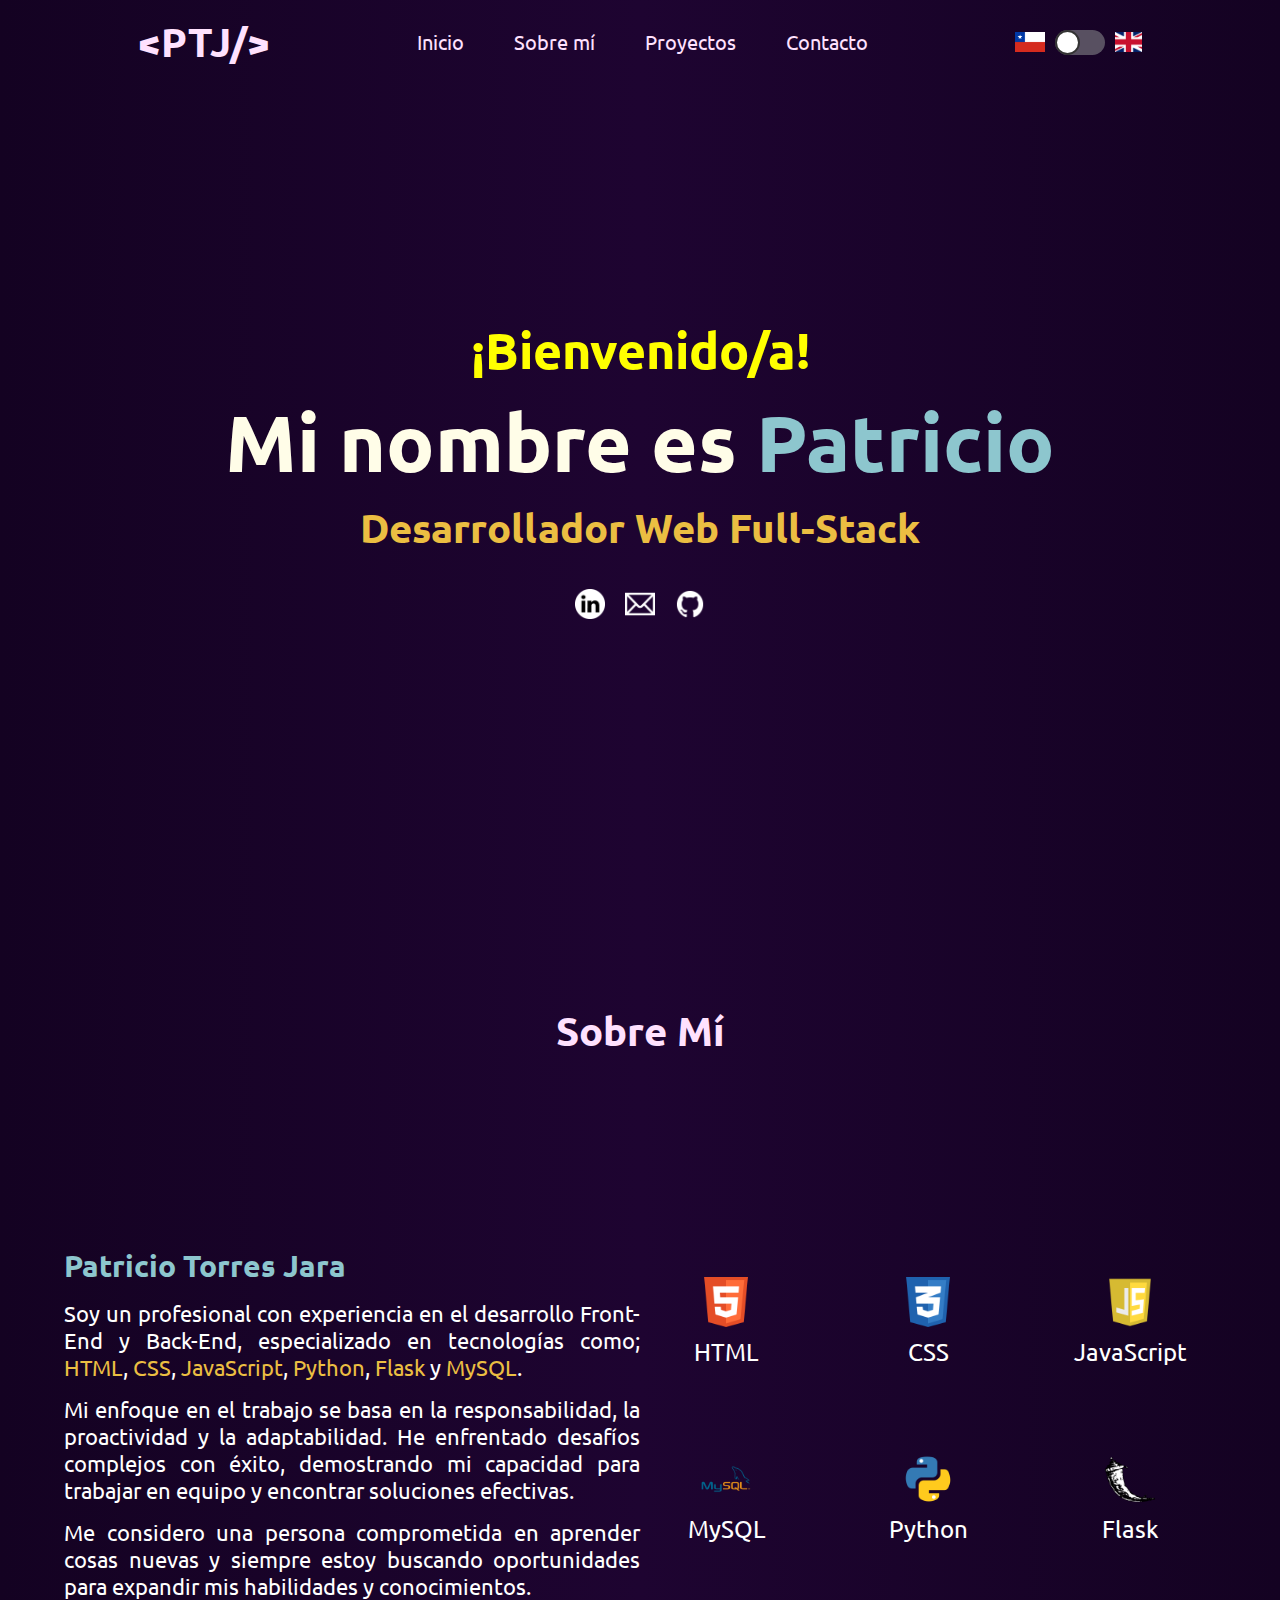
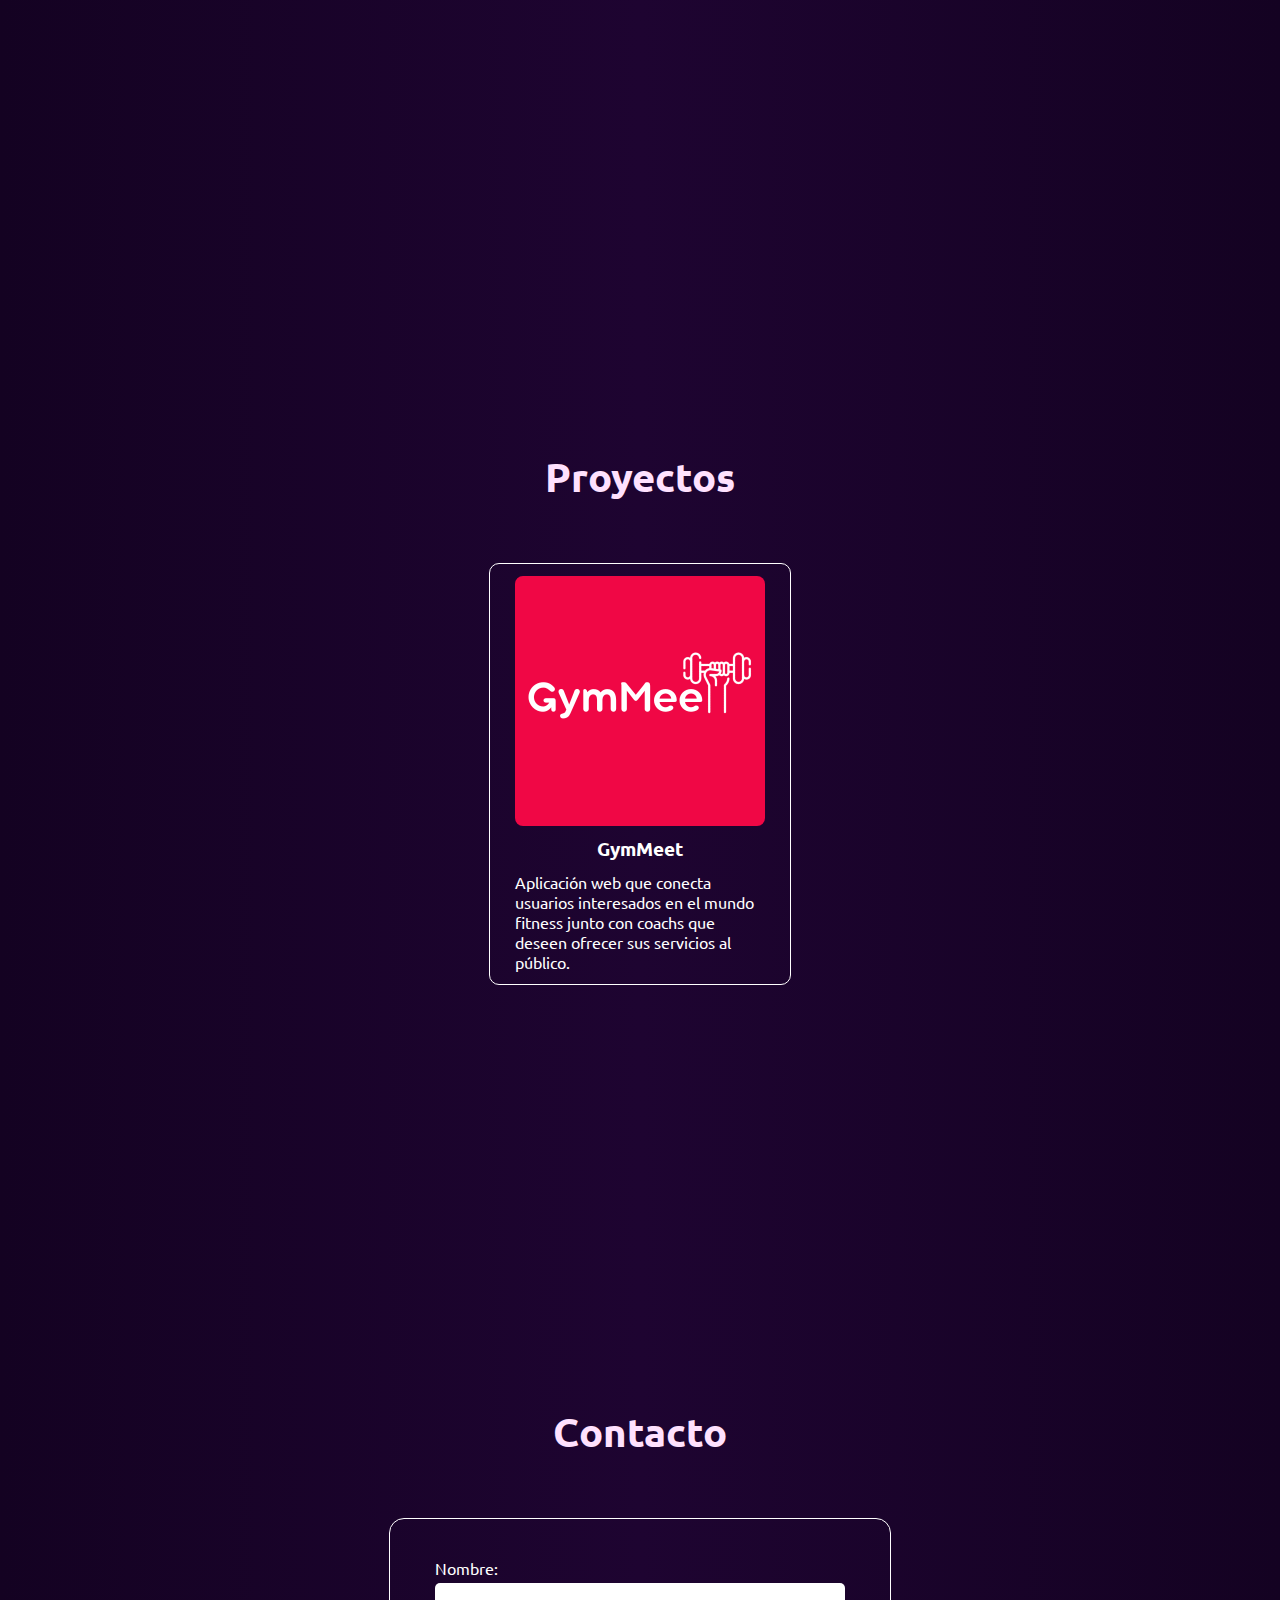
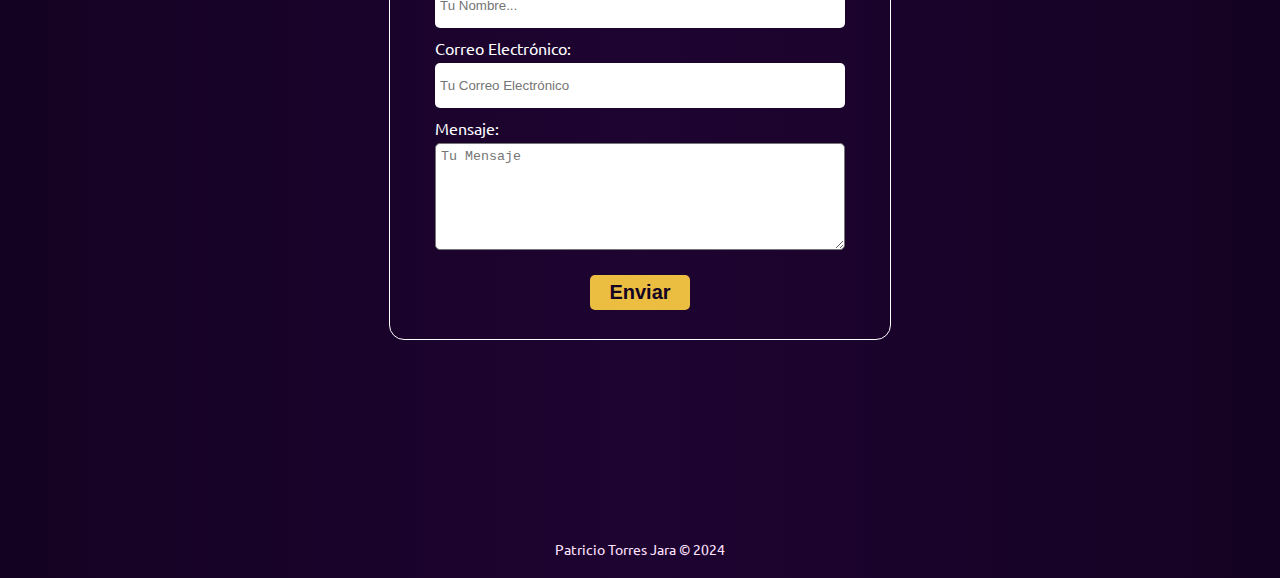
==== index.html @ 5404bd2b "Se añadieron más metadatos" ====
<!DOCTYPE html>
<html lang="es">
<head>
    <meta charset="UTF-8">
    <meta name="viewport" content="width=device-width, initial-scale=1.0">
    <meta property="title" content="Portafolio Web | Patricio Torres Jara">
    <meta name="description" content="Patricio Torres Jara, Desarrollador Web Full-Stack con experiencia en crear experiencias digitales asombrosas. ¡Explora mi trabajo y ponte en contacto para colaborar en tu próximo proyecto!">
    <meta property="og:description" content="Patricio Torres Jara, Desarrollador Web Full-Stack con experiencia en crear experiencias digitales asombrosas. ¡Explora mi trabajo y ponte en contacto para colaborar en tu próximo proyecto!">
    <meta property="og:image" content="img/a-intro-png">
    <meta property="og:image:alt" content="Foto de Portafolio Web">
    <script defer src="js/scripts.js"></script>
    <link rel="stylesheet" href="https://fonts.googleapis.com/css?family=Ubuntu">
    <link rel="stylesheet" href="css/styles.css">
    <link rel="icon" href="img/faviconptj.png">
    <title> PTJ | Portafolio </title>
</head>
<body>
    <nav>
        <div class="logo">
            <h1 id="home">&lt;PTJ/></h1>
        </div>
        <div class="nav-ancord">
            <a href="#home" class="nav-elements">Inicio</a>
            <a href="#about-section" class="nav-elements">Sobre mí</a>
            <a href="#projects" class="nav-elements">Proyectos</a>
            <a href="#contact" class="nav-elements">Contacto</a>
        </div>
        <div class="inputs">
            <img src="img/chile.png" alt="chile-flag" class="flags">
            <input type="checkbox" class="check">
            <img src="img/uk.png" alt="uk-flag" class="flags">
        </div>
    </nav>
    <main>
        <section class="home-content" id="home">
            <h1 id="welcome">¡Bienvenido/a!</h1>
            <div> <h2 id="myname">Mi nombre es <span id="pato">Patricio</span></h2> </div>
            <div> <h3 id="developer">Desarrollador Web Full-Stack</h3> </div>
            <div class="social-ancords">
                <a href="https://www.linkedin.com/in/patricio-torres-jara-4b89b928b" target="_blank"><img class="social-icon" src="img/linkedinw.png" alt="linkedin-icon"></a>
                <a href="#contact"><img class="social-icon" src="img/emailw.png" alt="email-icon"></a>
                <a href="https://github.com/LFourOne" target="_blank"><img class="social-icon" src="img/githubw.png" alt="github-icon"></a>
            </div>
        </section>
        <section class="about-content" id="about-section">
            <h2 class="section-title">Sobre Mí</h2>
            <div class="about-subcontent">
                <div class="aboutme-parraphs">
                    <span id="fullnamepato"> Patricio Torres Jara </span>
                    <p class="parraphs"> 
                        Soy un profesional con experiencia en el desarrollo Front-End y Back-End, especializado en tecnologías como; <span id="html-text">HTML</span>, <span id="css-text">CSS</span>, <span id="js-text">JavaScript</span>, <span id="py-text">Py</span><span id="thon-text">thon</span>, <span id="flask-text">Flask</span> y <span id="my-text">My</span><span id="sql-text">SQL</span>.
                    </p>
                    <p class="parraphs">
                        Mi enfoque en el trabajo se basa en la responsabilidad, la proactividad y la adaptabilidad.
                        He enfrentado desafíos complejos con éxito, demostrando mi capacidad para trabajar en equipo y encontrar soluciones efectivas.
                    </p>
                    <p class="parraphs">
                        Me considero una persona comprometida en aprender cosas nuevas y siempre estoy buscando oportunidades para expandir mis habilidades y conocimientos.
                    </p>
                </div>
                <div class="aboutme-skills">
                    <div class="skill-card">
                        <img class="icon" src="img/html.png" alt="html-icon">
                        <div><span> HTML </span></div>
                    </div>
                    <div class="skill-card">
                        <img class="icon" src="img/css.png" alt="css-icon">
                        <div><span> CSS </span></div>
                    </div>
                    <div class="skill-card">
                        <img class="icon" src="img/js.png" alt="js-icon">
                        <div><span> JavaScript </span></div>
                    </div>
                    <div class="skill-card">
                        <img class="icon" src="img/mysql.png" alt="mysql-icon">
                        <div><span> MySQL </span></div>
                    </div>
                    <div class="skill-card">
                        <img class="icon" src="img/python.png" alt="python-icon">
                        <div><span> Python </span></div>
                    </div>
                    <div class="skill-card">
                        <img class="icon" src="img/flask.png" alt="flask-icon">
                        <div><span> Flask </span></div>
                    </div>
                </div>
            </div>
        </section>
        <section class="project-container" id="projects">
            <h2 class="section-title">Proyectos</h2>
            <div class="cards-container">
                <div class="project-card">
                    <img class="photo-card" src="img/gymmeet2.png" alt="GymMeet">
                    <h3>GymMeet</h3>
                    <p class="parraph-card">Aplicación web que conecta usuarios interesados en el mundo fitness junto con coachs que deseen ofrecer sus servicios al público.</p>
                </div>
            </div>
        </section>
        <section class="contact-container" id="contact">
            <h2 class="section-title">Contacto</h2>
            <div class="contact-info">
                <form action="https://formsubmit.co/patotorres0710@gmail.com" method="POST" target="_blank">
                    <div class="label">
                        <label for="name">Nombre:</label>
                        <input class="text-bar" type="text" name="name" id="name" placeholder="Tu Nombre..." required>
                    </div>
                    <div class="label">
                        <label for="email">Correo Electrónico:</label>
                        <input class="text-bar" type="email" name="email" id="email" placeholder="Tu Correo Electrónico" required>
                    </div>
                    <div class="label">
                        <label for="message">Mensaje:</label>
                        <textarea name="message" id="message" cols="30" rows="10" placeholder="Tu Mensaje"></textarea>
                    </div>
                    <div class="submit-container">
                        <input id="submit-btn" type="submit" value="Enviar">
                    </div>
                </form>
            </div>
        </section>
    </main>
    <footer>
        <span>Patricio Torres Jara © 2024</span>
    </footer>
</body>
</html>
---- css/styles.css ----
* {
    margin: 0;
    padding: 0;
}

.a{
    text-decoration: none;
    color: #ffe1fe;
}
body {
    display: flex;
    flex-direction: column;
    font-family: "Ubuntu", sans-serif;
    background-color: #140222;
    background: linear-gradient(90deg, rgba(20,2,34,1) 0%, rgb(30, 4, 49) 50%, rgba(20,2,34,1) 100%);
    height: 100vh;
    width: 90%;
    margin: 0 auto;
}
nav {
    display: flex;
    color: #faf5ff;
    padding-top: 15px;
    font-size: 20px;
    text-align: center;
    justify-content: space-around;
}
nav a{
    text-decoration: none;
    color: #ffe1fe;
}
.logo{
    color: #ffe1fe;
}
.nav-ancord {
    display: flex;
    align-items: center;
    color: #f4e1f5;
    gap: 50px;
}
.nav-elements{
    cursor: pointer;
}
.nav-elements:hover{
    padding-top: 3px;
    border-bottom: 3px solid purple;
}
.inputs {
    display: flex;
    align-items: center;
    gap: 10px;
}
.flags{
    height: 20px;
}
.check{
    position: relative;
    width: 50px;
    margin-bottom: 11px;
    cursor: pointer;
}
.check:before{
    content: '';
    position: absolute;
    width: 50px;
    height: 25px;
    background-color: #585061;
    border-radius: 25px;
}
.check:after{
    content: '';
    position: absolute;
    width: 25px;
    height: 25px;
    background-color: #fff;
    border-radius: 25px;
    transition: 0.25s;
    border: 2px solid #333;
    box-sizing: border-box;
}
.check:checked::after{
    left: 25px;
}
.check:checked::before{
    background-color: #585061;
}
.home-content{
    display: flex;
    flex-direction: column;
    margin-top: 250px;
    margin-bottom: 440px;
    color: white;
    align-items: center;
    font-size: 55px;
    gap: 10px;
}
#welcome{
    font-size: 50px;
    color: #ffff00;
}
#myname{
    font-size: 80px;
    color: #fffde8;
}
#pato{
    font-size: 80px;
    color: #8dc6ce;
}
#developer{
    font-size: 40px;
    color: #ebbe42;
}
.social-ancords{
    display: flex;
    height: 0px;
    gap: 20px
}
.social-icon{
    height: 30px;
    margin-top: 10px;
}
.social-icon:hover{
    height: 35px;
    filter: hue-rotate(180deg);
}
/* Todo para arriba es para el home */
/* Todo para abajo es para el about */
.about-content{
    display: flex;
    flex-direction: column;
    margin-top: 420px;
    margin-bottom: 450px;
    color: white;
    align-items: center;
    font-size: 30px;
    gap: 10px;
}
.section-title{
    color: #ffe1fe;
    font-size: 40px;
    margin-bottom: 50px;
}
.about-subcontent{
    display: flex;
    margin-top: 130px;
}
.aboutme-parraphs{
    display: flex;
    flex-direction: column;
    max-width: 1050px;
    flex: 1;
}
#fullnamepato{
    font-size: 30px;
    font-weight: 600;
    color: #8dc6ce;
}
.parraphs{
    text-align: justify;
    margin-top: 15px;
    font-size: 22px;
}
#html-text{
    color: #ebbe42;
}
#css-text{
    color: #ebbe42;
}
#js-text{
    color: #ebbe42;
}
#py-text{
    color: #ebbe42;
}
#thon-text{
    color: #ebbe42;
}
#flask-text{
    color: #ebbe42;
}
#my-text{
    color: #ebbe42;
}
#sql-text{
    color: #ebbe42;
}
.aboutme-skills{
    display: flex;
    flex-wrap: wrap;
    gap: 30px;
    margin-top: 30px;
    justify-content: space-around;
    flex: 1;
}
.skill-card{
    flex-basis: calc(33.33% - 20px);
    display: flex;
    flex-direction: column;
    align-items: center;
    font-size: 24px;
    gap: 10px;
}
.icon{
    height: 50px;
    transition: transform 0.70s ease;
}
.icon:hover{
    transform: rotate(360deg);
}
/* Todo para arriba es para el about */
/* Todo para abajo es para el projects */
.project-container{
    display: flex;
    flex-direction: column;
    margin-top: 200px;
    margin-bottom: 420px;
    color: white;
    align-items: center;
    gap: 10px;
}
.project-card{
    display: flex;
    flex-direction: column;
    align-items: center;
    justify-content: center;
    height: 420px;
    width: 300px;
    border: 1px solid white;
    border-radius: 10px;
    gap: 10px;
}
.photo-card{
    height: 250px;
    border-radius: 8px;
}
.parraph-card{
    text-align: left;
    width: 250px;
}
/* Todo para arriba es para el projects */
/* Todo para abajo es para el contact */
.contact-container{
    display: flex;
    flex-direction: column;
    margin-top: 200px;
    margin-bottom: 200px;
    color: white;
    align-items: center;
    gap: 10px;
}
.contact-info{
    display: flex;
    align-items: center;
    justify-content: center;
    height: 420px;
    width: 500px;
    border: 1px solid white;
    border-radius: 15px;
}
.label{
    display: flex;
    flex-direction: column;
    margin-top: 10px;
}
.text-bar{
    margin-top: 5px;
    border-radius: 5px;
    border: none;
    padding: 5px;
    height: 35px;
    width: 400px;
}
#message{
    height: 95px;
    width: 398px;
    padding: 5px;
    margin-top: 5px;
    border-radius: 5px;
}
.submit-container{
    display: flex;
    justify-content: center;
    align-items: center;
    margin-top: 15px;
}
#submit-btn{
    margin-top: 10px;
    height: 35px;
    width: 100px;
    border-radius: 5px;
    border: none;
    background-color: #ebbe42;
    color: #140222;
    font-size: 20px;
    font-weight: 600;
    cursor: pointer;
}
/* Todo para arriba es para el contact */
/* Todo para abajo es para el footer */
footer{
    display: flex;
    justify-content: center;
    color: #ffe1fe;
    font-size: 14px;
    padding-bottom: 20px;
}

@media screen and (max-width: 576px){
    .section-title{
        font-size: 25px;
    }
    nav{
        display: flex;
        align-items: center;
        justify-content: space-around;
        gap: 50px;
    }
    .nav-ancord{
        display: none;
    }
    .logo{
        font-size: 15px;
    }
    .home-content{
        margin-top: 150px;
        margin-bottom: 300px;
        font-size: 30px;
        justify-content: center;
        align-items: center;
    }
    .flags{
        height: 15px;
    }
    #welcome{
        font-size: 27px;
    }
    #myname{
        font-size: 29px;
    }
    #pato{
        font-size: 29px;
    }
    #developer{
        font-size: 20px;
    }
    .social-icon{
        height: 20px;
    }
    .social-icon:hover{
        height: 24px;
    }
    .about-content{
        margin-top: 150px;
        margin-bottom: 150px;
        font-size: 20px;
        justify-content: center;
    }
    .about-subcontent{
        display: flex;
        flex-direction: column;
        margin-top: 50px;
    }
    .aboutme-parraphs{
        display: flex;
        flex-direction: column;
    }
    #fullnamepato{
        font-size: 20px;
    }
    .parraphs{
        font-size: 16px;
    }
    .skill-card{
        flex-basis: calc(50% - 20px);
        display: flex;
        flex-direction: column;
        align-items: center;
        font-size: 16px;
        gap: 10px;
    }
    .icon{
        height: 40px;
    }
    .project-card{
        display: flex;
        flex-direction: column;
        align-items: center;
        justify-content: center;
        height: 330px;
        width: 200px;
        gap: 10px;
    }
    .photo-card{
        height: 150px;
        border-radius: 8px;
    }
    .parraph-card{
        width: 150px;
        text-align: center;
        font-size: 15px;
    }
    .contact-container{
        margin-top: 150px;
        margin-bottom: 150px;
        font-size: 20px;
        justify-content: center;
    }
    .contact-info{
        display: flex;
        flex-direction: column;
        align-items: center;
        justify-content: center;
        width: 300px;
        border: 1px solid white;
        border-radius: 15px;
    }
    .label{
        display: flex;
        flex-direction: column;
        margin-top: 10px;
    }
    .text-bar{
        margin-top: 5px;
        border-radius: 5px;
        border: none;
        padding: 5px;
        height: 35px;
        width: 250px;
    }
    #message{
        height: 95px;
        width: 248px;
        padding: 5px;
        margin-top: 5px;
        border-radius: 5px;
    }
    .submit-container{
        display: flex;
        justify-content: center;
        align-items: center;
        margin-top: 15px;
    }
    #submit-btn{
        margin-top: 10px;
        height: 35px;
        width: 100px;
        border-radius: 5px;
        border: none;
        background-color: #ebbe42;
        color: #140222;
        font-size: 20px;
        font-weight: 600;
        cursor: pointer;
    }
    footer{
        display: flex;
        justify-content: center;
        color: #ffe1fe;
        font-size: 14px;
        padding-bottom: 20px;
    }
}
@media screen and (min-width: 577px) and (max-width: 768px){
    .section-title{
        font-size: 35px;
    }
    nav{
        display: flex;
        align-items: center;
        justify-content: space-around;
        gap: 10px
    }
    .nav-ancord{
        font-size: 15px;
    }
    .logo{
        font-size: 15px;
    }
    .home-content{
        margin-top: 150px;
        margin-bottom: 300px;
        font-size: 30px;
        justify-content: center;
        align-items: center;
    }
    .flags{
        height: 15px;
    }
    #welcome{
        font-size: 50px;
    }
    #myname{
        font-size: 60px;
    }
    #pato{
        font-size: 60px;
    }
    #developer{
        font-size: 30px;
    }
    .social-icon{
        height: 30px;
    }
    .social-icon:hover{
        height: 34px;
    }
    .about-content{
        margin-top: 150px;
        margin-bottom: 150px;
        font-size: 20px;
        justify-content: center;
    }
    .about-subcontent{
        display: flex;
        flex-direction: column;
        margin-top: 50px;
        gap: 30px;
    }
    .aboutme-parraphs{
        display: flex;
        flex-direction: column;
    }
    #fullnamepato{
        font-size: 25px;
    }
    .parraphs{
        font-size: 20px;
    }
    .skill-card{
        flex-basis: calc(50% - 20px);
        display: flex;
        flex-direction: column;
        align-items: center;
        font-size: 20px;
        gap: 10px;
    }
    .icon{
        height: 50px;
    }
    .project-card{
        display: flex;
        flex-direction: column;
        align-items: center;
        justify-content: center;
        height: 360px;
        width: 210px;
        gap: 10px;
    }
    .photo-card{
        height: 180px;
        border-radius: 8px;
    }
    .parraph-card{
        width: 150px;
        text-align: center;
        font-size: 15px;
    }
}
@media screen and (min-width: 769px) and (max-width: 1200px){
    .about-subcontent{
        flex-direction: column;
        gap: 40px;
    }
    .parraphs{
        font-size: 25px;
    }
    .skill-card{
        font-size: 25px;
    }
    .icon{
        height: 60px;
    }
}
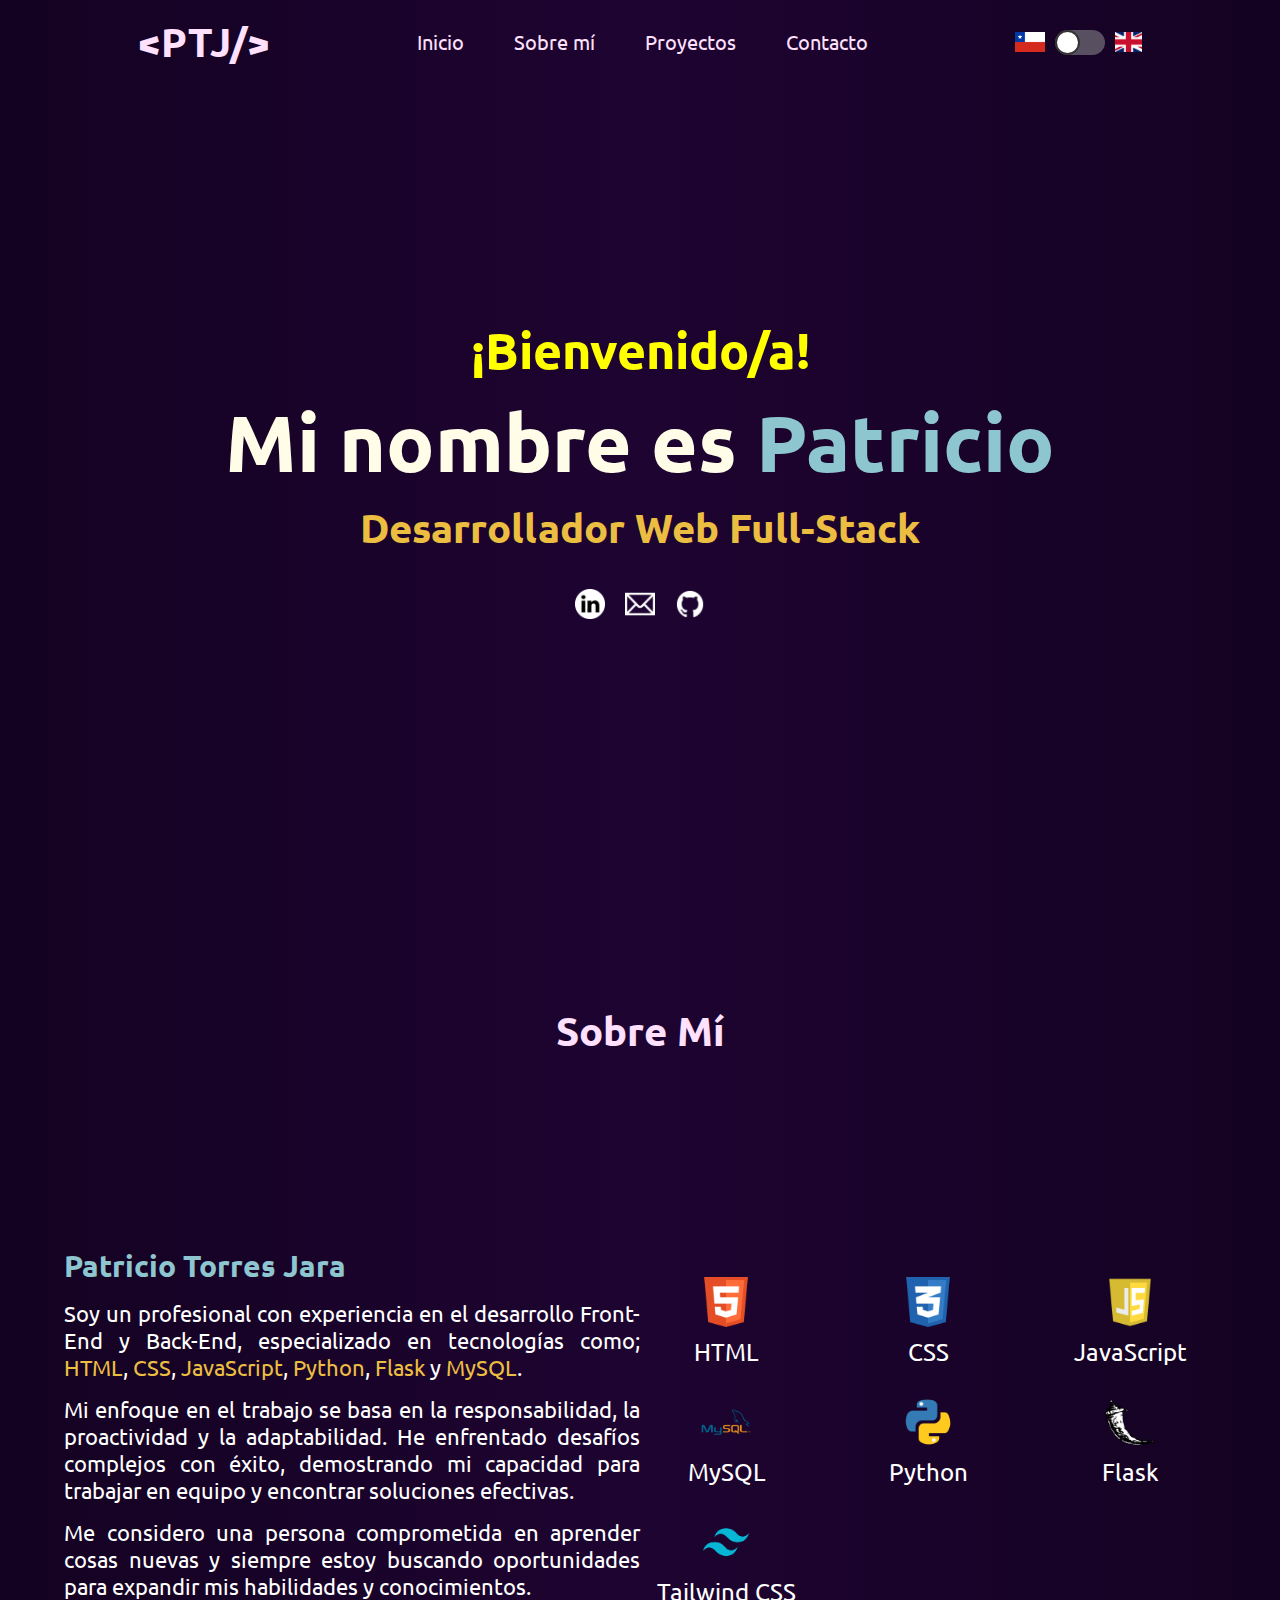
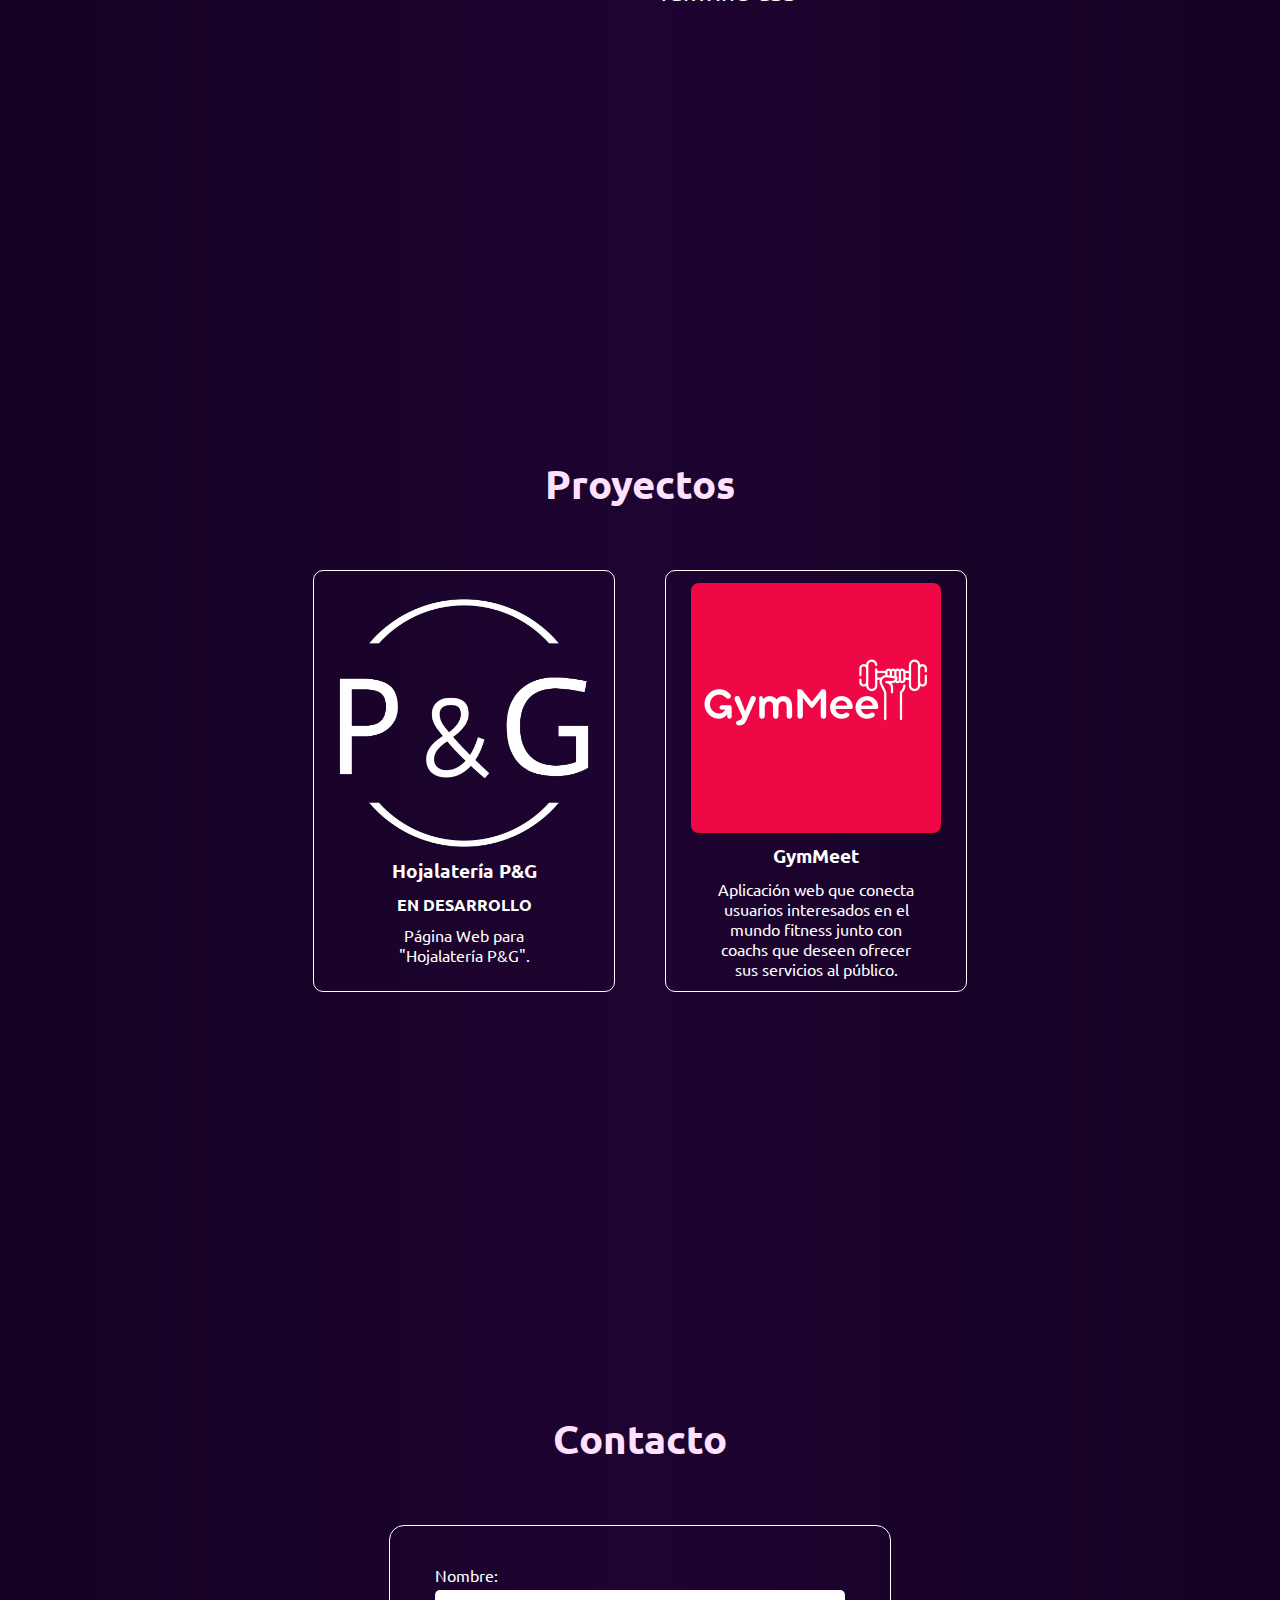
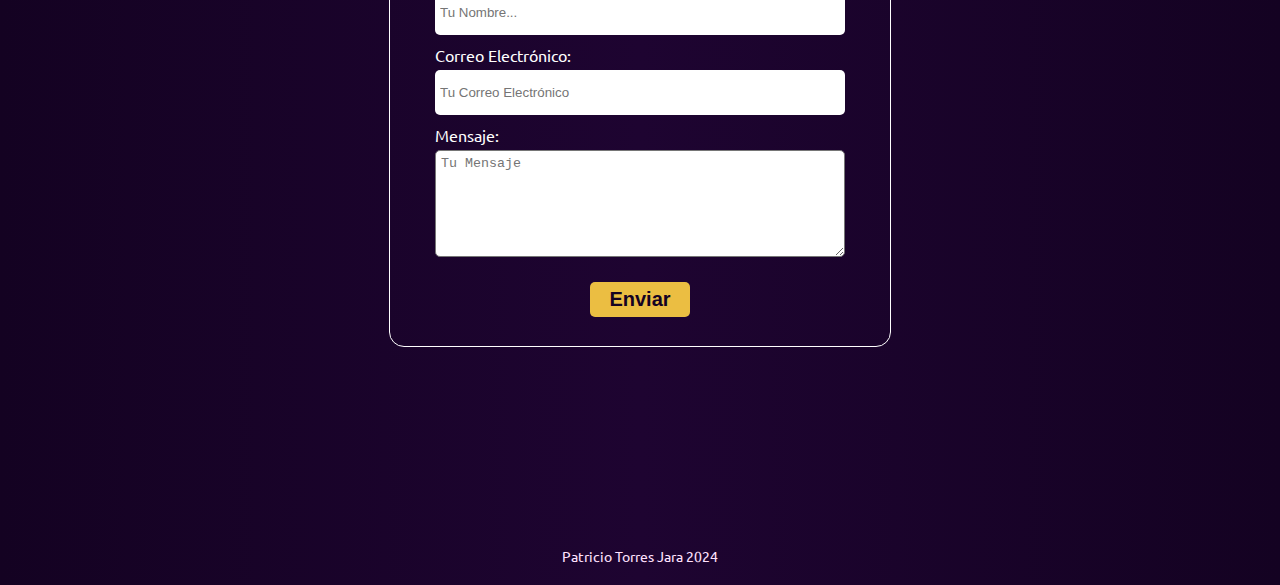
==== commit b9c4ec78: "Añadí Tailwind a tecnologías y P&G en proyectos (en desarrollo)" ====
--- a/index.html
+++ b/index.html
@@ -4,9 +4,9 @@
     <meta charset="UTF-8">
     <meta name="viewport" content="width=device-width, initial-scale=1.0">
     <meta property="title" content="Portafolio Web | Patricio Torres Jara">
-    <meta name="description" content="Patricio Torres Jara, Desarrollador Web Full-Stack con experiencia en crear experiencias digitales asombrosas. ¡Explora mi trabajo y ponte en contacto para colaborar en tu próximo proyecto!">
-    <meta property="og:description" content="Patricio Torres Jara, Desarrollador Web Full-Stack con experiencia en crear experiencias digitales asombrosas. ¡Explora mi trabajo y ponte en contacto para colaborar en tu próximo proyecto!">
-    <meta property="og:image" content="img/a-intro-png">
+    <meta name="description" content="Patricio Torres Jara, Desarrollador Web Full-Stack especializado en crear experiencias digitales asombrosas. ¡Explora mi trabajo y ponte en contacto para colaborar en tu próximo proyecto!">
+    <meta property="og:description" content="Patricio Torres Jara, Desarrollador Web Full-Stack especializado en crear experiencias digitales asombrosas. ¡Explora mi trabajo y ponte en contacto para colaborar en tu próximo proyecto!">
+    <meta property="og:image" content="https://patriciotjportfolio.netlify.app/img/a-intro.png">
     <meta property="og:image:alt" content="Foto de Portafolio Web">
     <script defer src="js/scripts.js"></script>
     <link rel="stylesheet" href="https://fonts.googleapis.com/css?family=Ubuntu">
@@ -83,12 +83,28 @@
                         <img class="icon" src="img/flask.png" alt="flask-icon">
                         <div><span> Flask </span></div>
                     </div>
+                    <div class="skill-card">
+                        <img class="icon" src="img/tailwind.png" alt="tailwind-icon">
+                        <div><span> Tailwind CSS </span></div>
+                    </div>
+                    <div class="skill-card">
+                        <div><span></span></div>
+                    </div>
+                    <div class="skill-card">
+                        <div><span></span></div>
+                    </div>
                 </div>
             </div>
         </section>
         <section class="project-container" id="projects">
             <h2 class="section-title">Proyectos</h2>
             <div class="cards-container">
+                <div class="project-card">
+                    <img class="photo-card" src="img/pyg.png" alt="GymMeet">
+                    <h3>Hojalatería P&G</h3>
+                    <h4>EN DESARROLLO</h4>
+                    <p class="parraph-card">Página Web para "Hojalatería P&G".</p>
+                </div>
                 <div class="project-card">
                     <img class="photo-card" src="img/gymmeet2.png" alt="GymMeet">
                     <h3>GymMeet</h3>
@@ -120,7 +136,7 @@
         </section>
     </main>
     <footer>
-        <span>Patricio Torres Jara © 2024</span>
+        <span>Patricio Torres Jara 2024</span>
     </footer>
 </body>
 </html>--- a/css/styles.css
+++ b/css/styles.css
@@ -209,6 +209,10 @@
 }
 /* Todo para arriba es para el about */
 /* Todo para abajo es para el projects */
+.cards-container{
+    display: flex;
+    gap: 50px;
+}
 .project-container{
     display: flex;
     flex-direction: column;
@@ -234,7 +238,8 @@
     border-radius: 8px;
 }
 .parraph-card{
-    text-align: left;
+    text-align: center;
+    text-wrap: balance;
     width: 250px;
 }
 /* Todo para arriba es para el projects */
@@ -381,6 +386,11 @@
     .icon{
         height: 40px;
     }
+    .cards-container{
+        display: flex;
+        flex-direction: column;
+        gap: 50px;
+    }
     .project-card{
         display: flex;
         flex-direction: column;
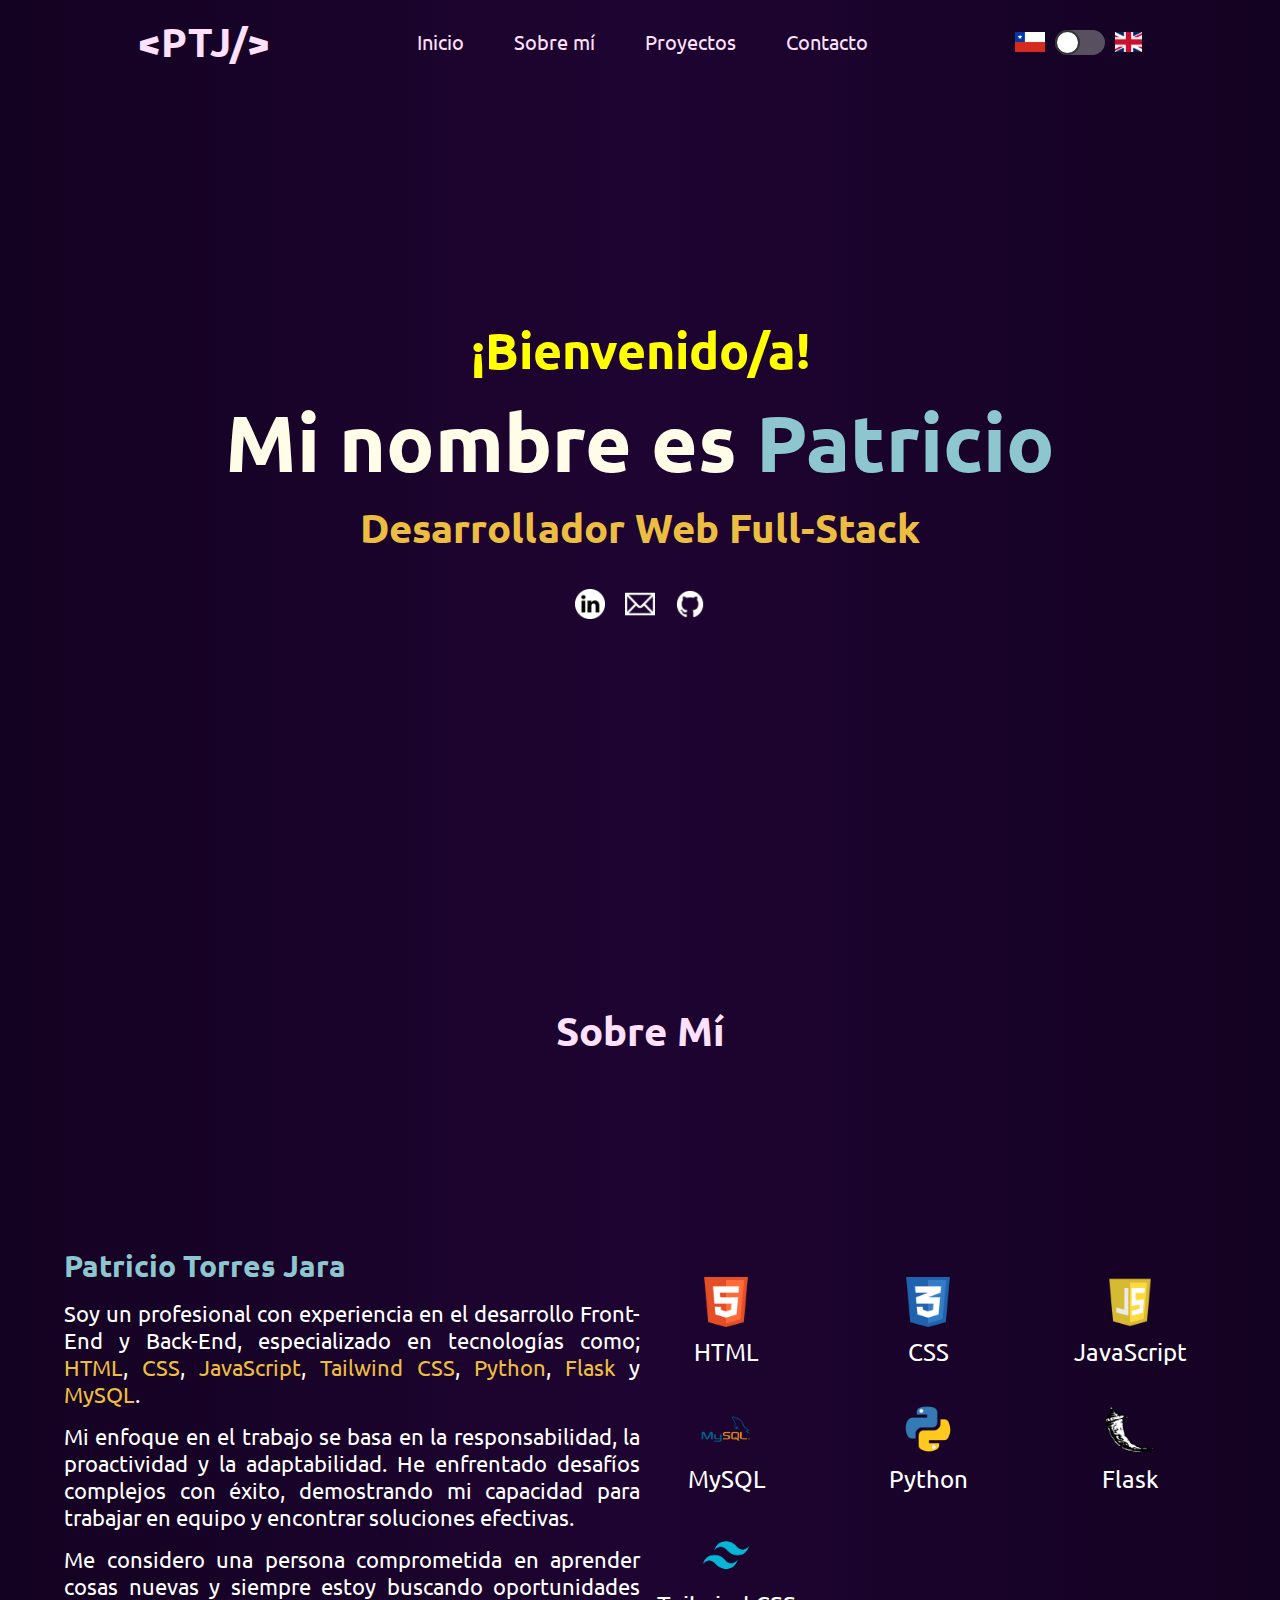
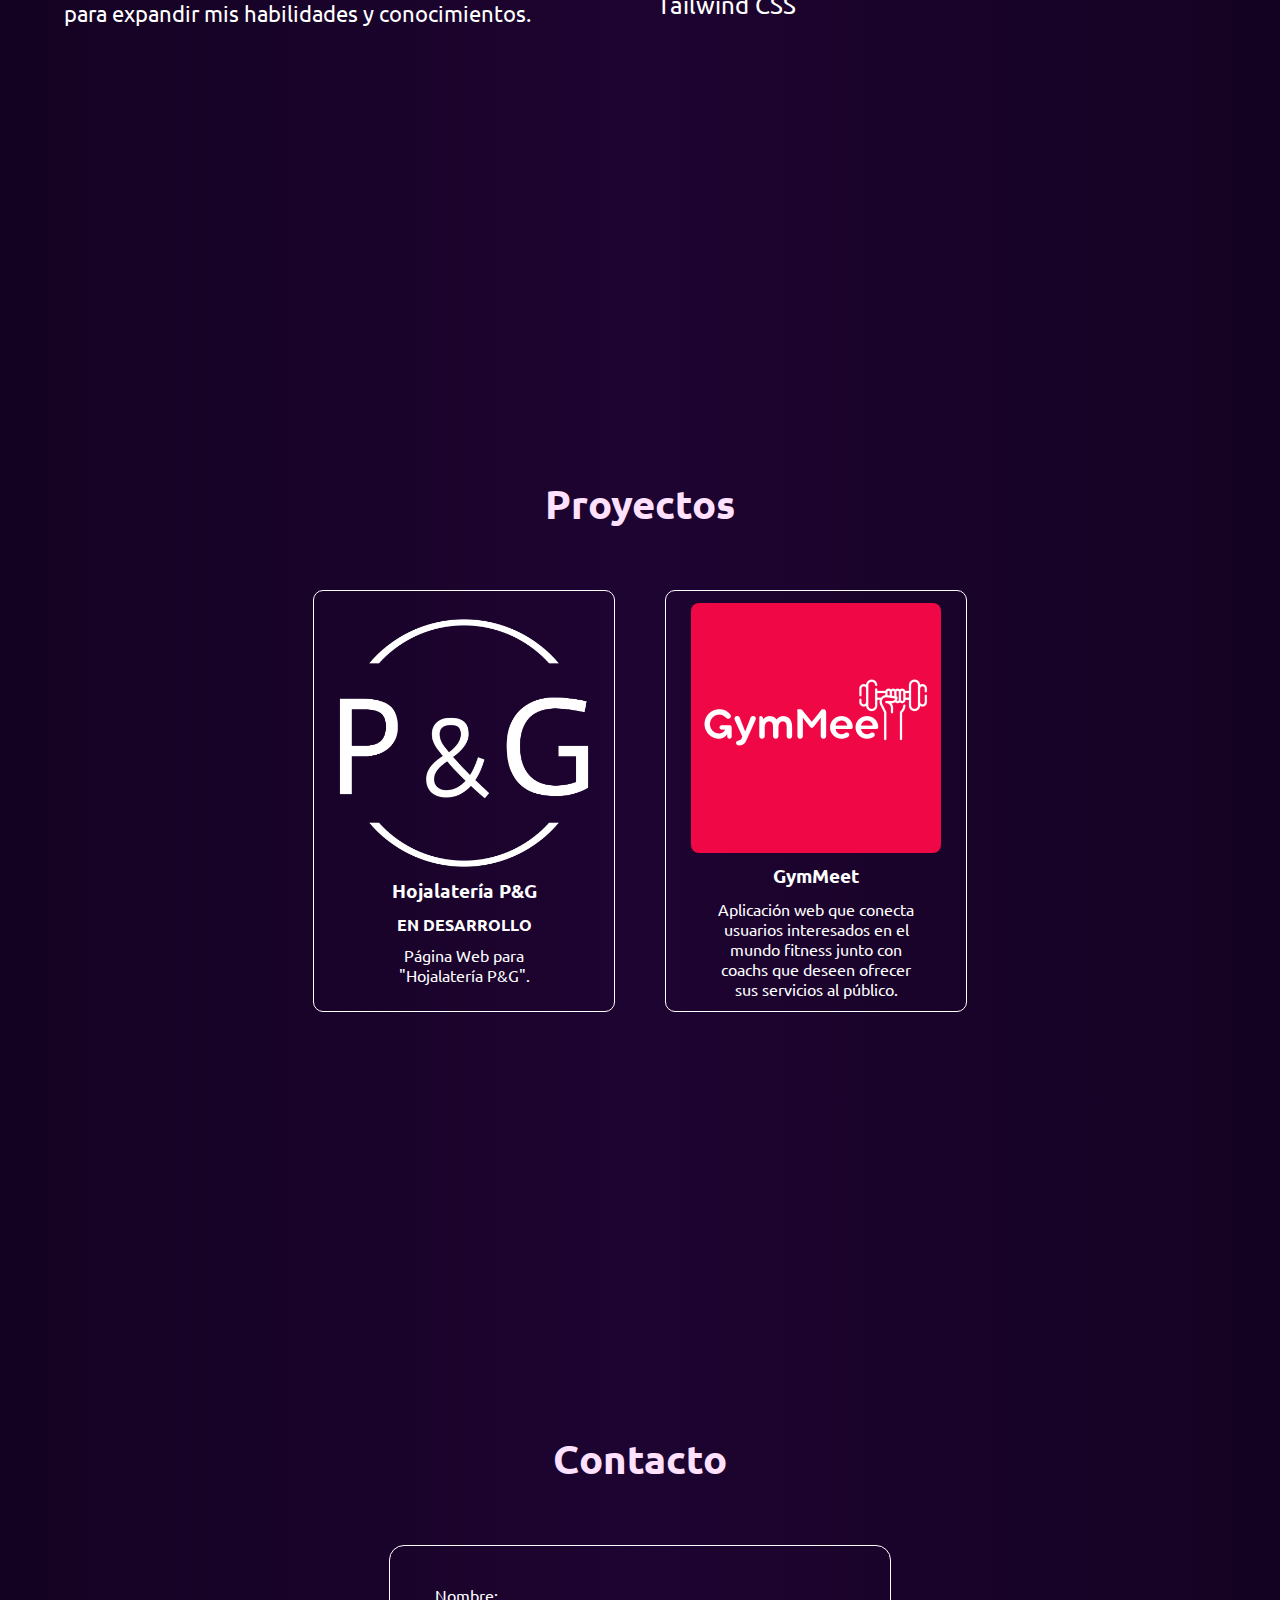
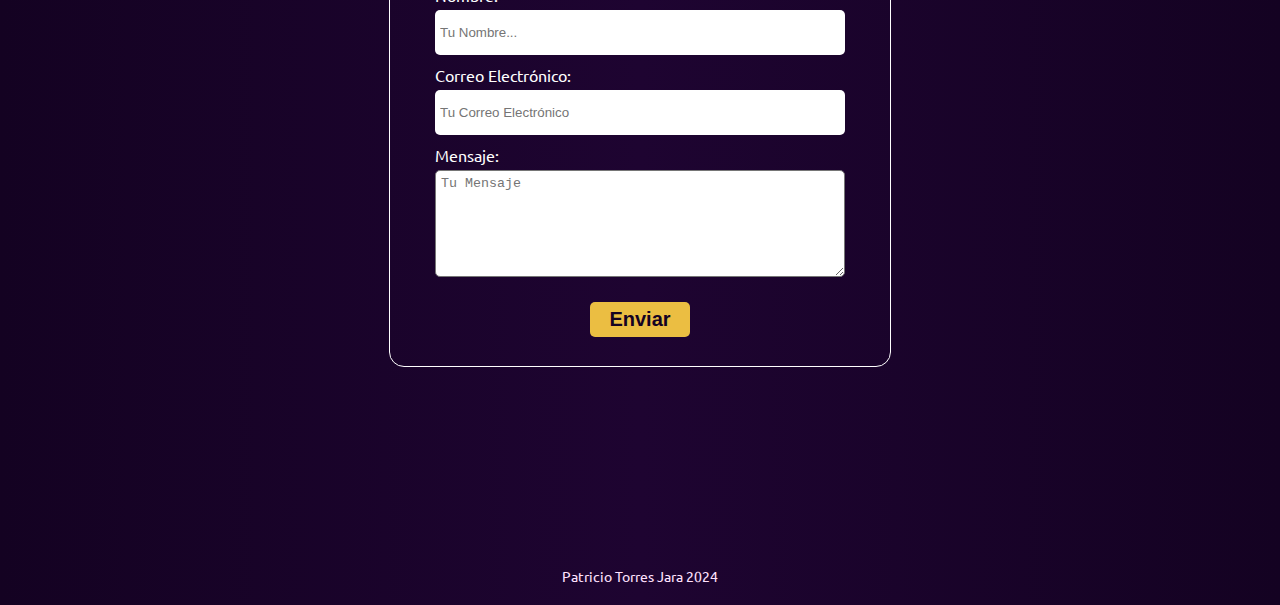
==== commit 3e2db173: "Agregué al párrafo Tailwind CSS y compilé las habilidades en una sola clase" ====
--- a/index.html
+++ b/index.html
@@ -48,7 +48,7 @@
                 <div class="aboutme-parraphs">
                     <span id="fullnamepato"> Patricio Torres Jara </span>
                     <p class="parraphs"> 
-                        Soy un profesional con experiencia en el desarrollo Front-End y Back-End, especializado en tecnologías como; <span id="html-text">HTML</span>, <span id="css-text">CSS</span>, <span id="js-text">JavaScript</span>, <span id="py-text">Py</span><span id="thon-text">thon</span>, <span id="flask-text">Flask</span> y <span id="my-text">My</span><span id="sql-text">SQL</span>.
+                        Soy un profesional con experiencia en el desarrollo Front-End y Back-End, especializado en tecnologías como; <span class="text">HTML</span>, <span class="text">CSS</span>, <span class="text">JavaScript</span>, <span class="text">Tailwind CSS</span>, <span class="text">Python</span>, <span class="text">Flask</span> y <span class="text">MySQL</span>.
                     </p>
                     <p class="parraphs">
                         Mi enfoque en el trabajo se basa en la responsabilidad, la proactividad y la adaptabilidad.
--- a/css/styles.css
+++ b/css/styles.css
@@ -160,28 +160,7 @@
     margin-top: 15px;
     font-size: 22px;
 }
-#html-text{
-    color: #ebbe42;
-}
-#css-text{
-    color: #ebbe42;
-}
-#js-text{
-    color: #ebbe42;
-}
-#py-text{
-    color: #ebbe42;
-}
-#thon-text{
-    color: #ebbe42;
-}
-#flask-text{
-    color: #ebbe42;
-}
-#my-text{
-    color: #ebbe42;
-}
-#sql-text{
+.text{
     color: #ebbe42;
 }
 .aboutme-skills{
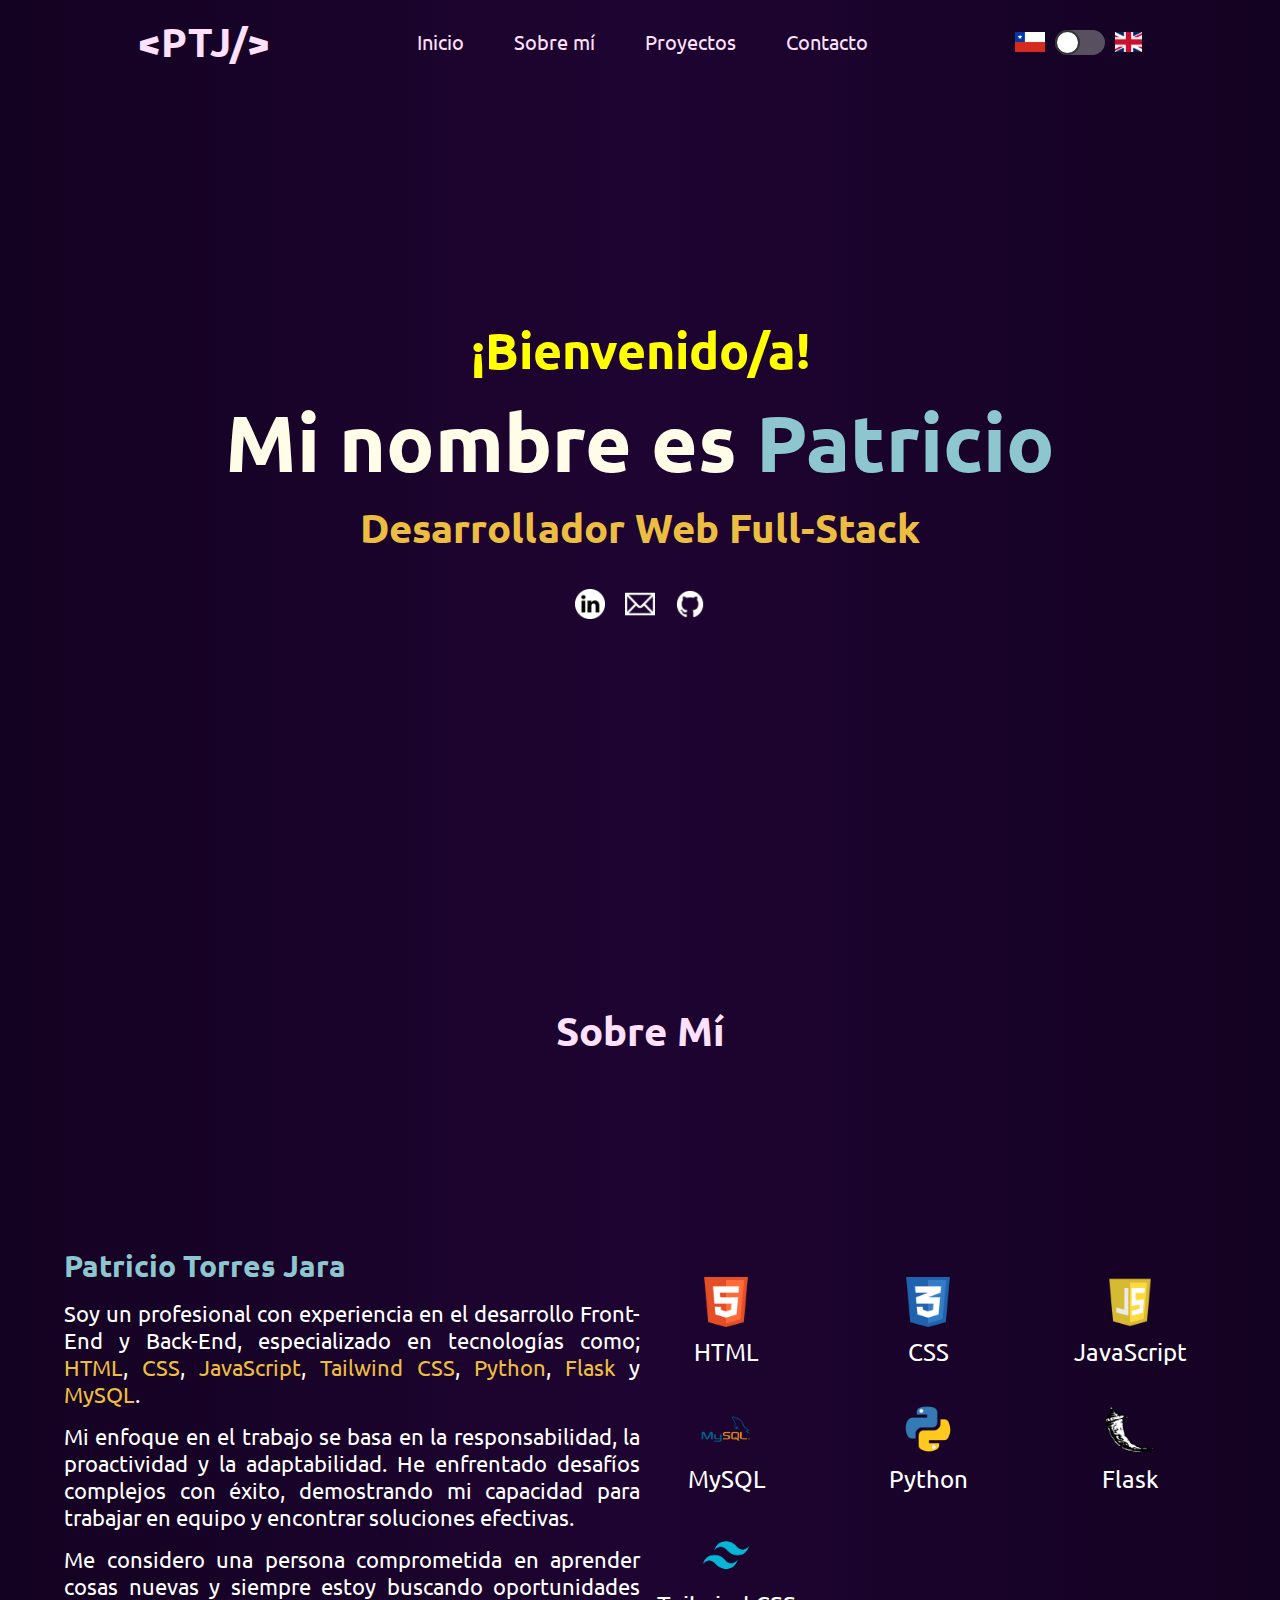
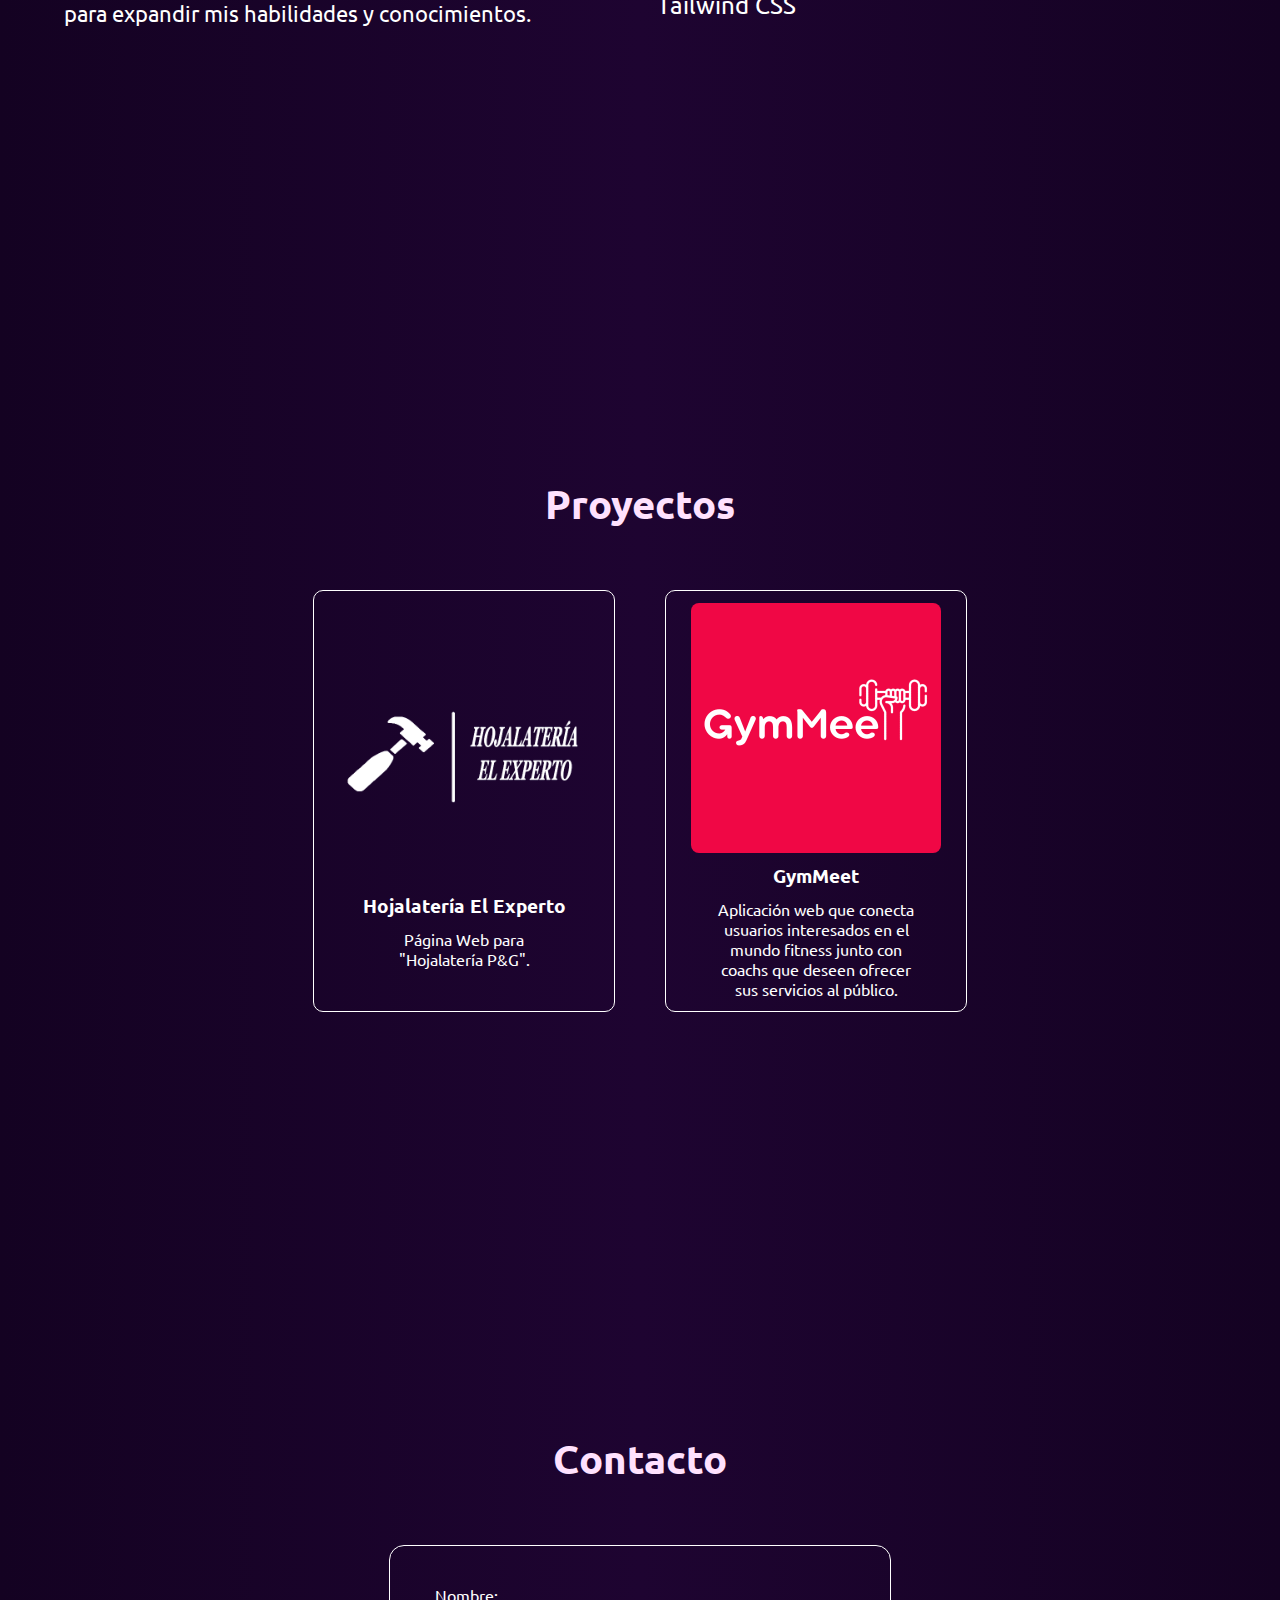
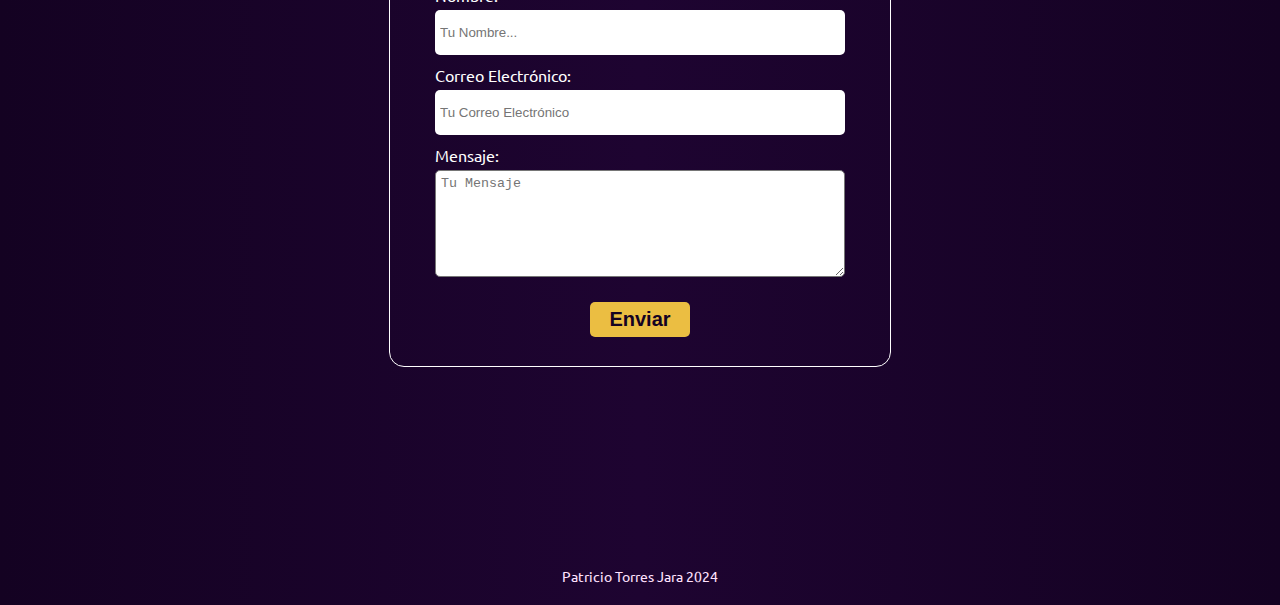
==== commit d2f0948f: "Linkee el proyecto de hojalatería" ====
--- a/index.html
+++ b/index.html
@@ -99,12 +99,11 @@
         <section class="project-container" id="projects">
             <h2 class="section-title">Proyectos</h2>
             <div class="cards-container">
-                <div class="project-card">
-                    <img class="photo-card" src="img/pyg.png" alt="GymMeet">
-                    <h3>Hojalatería P&G</h3>
-                    <h4>EN DESARROLLO</h4>
+                <a href="https://hojalateriaelexperto.cl" target="_blank" class="project-card">
+                    <img class="photo-card" src="img/logoblanco.png" alt="Hojalatería El Experto">
+                    <h3>Hojalatería El Experto</h3>
                     <p class="parraph-card">Página Web para "Hojalatería P&G".</p>
-                </div>
+                </a>
                 <div class="project-card">
                     <img class="photo-card" src="img/gymmeet2.png" alt="GymMeet">
                     <h3>GymMeet</h3>
--- a/css/styles.css
+++ b/css/styles.css
@@ -3,7 +3,7 @@
     padding: 0;
 }
 
-.a{
+a{
     text-decoration: none;
     color: #ffe1fe;
 }
@@ -206,6 +206,7 @@
     flex-direction: column;
     align-items: center;
     justify-content: center;
+    color: white;
     height: 420px;
     width: 300px;
     border: 1px solid white;
@@ -214,7 +215,11 @@
 }
 .photo-card{
     height: 250px;
+    width: 250px;
     border-radius: 8px;
+}
+.photo-card:hover{
+    width: 260px;
 }
 .parraph-card{
     text-align: center;
